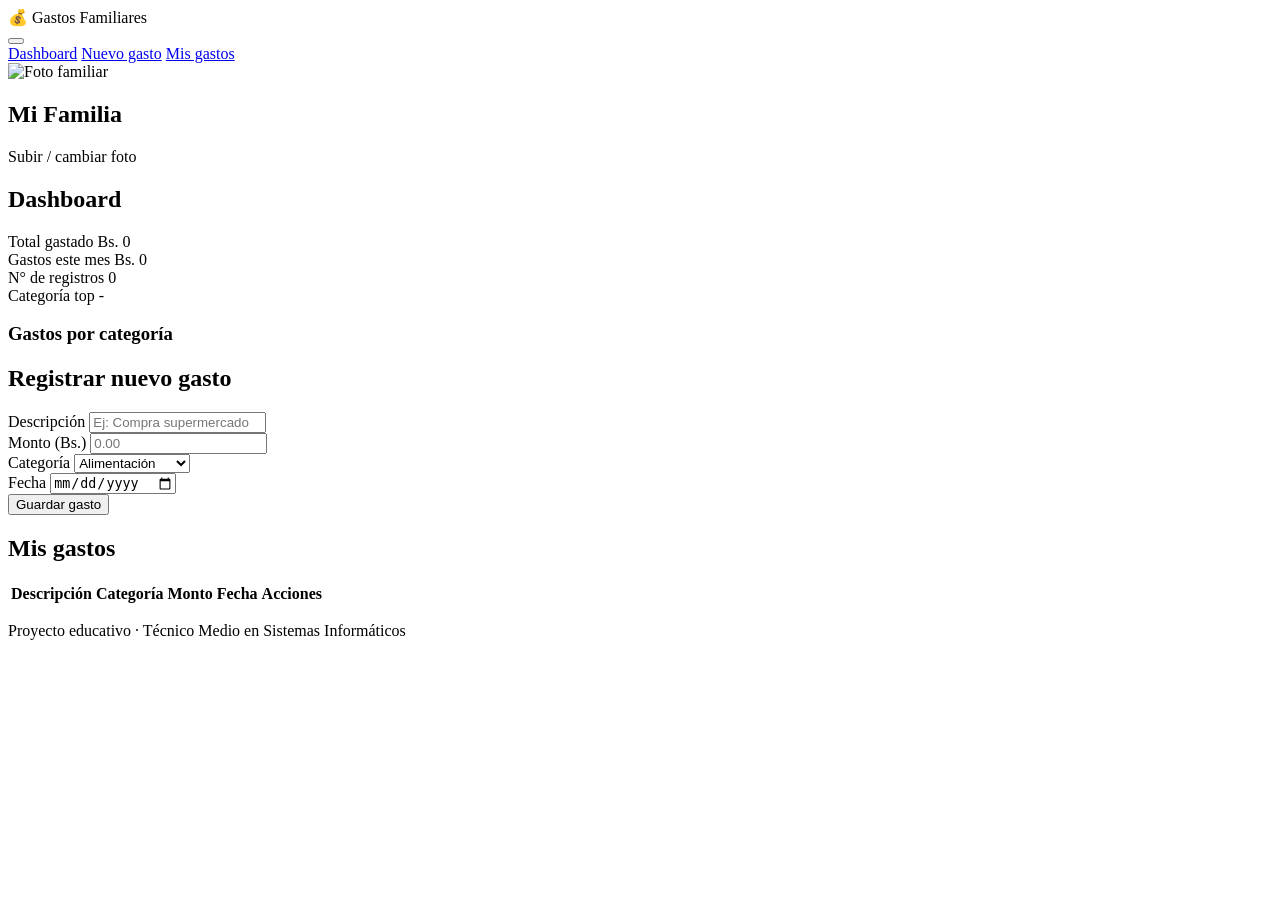
==== index.html @ 42d884d1 "Add files via upload" ====
<!DOCTYPE html>
<html lang="es">
<head>
  <meta charset="UTF-8" />
  <meta name="viewport" content="width=device-width, initial-scale=1.0" />
  <title>Gastos Familiares</title>
  <link rel="stylesheet" href="css/style.css" />
</head>
<body>

  <!-- HEADER -->
  <header class="header">
    <div class="header__left">
      <span class="header__logo">💰 Gastos Familiares</span>
    </div>
    <button class="hamburger" id="hamburgerBtn" aria-label="Abrir menú">
      <span></span>
      <span></span>
      <span></span>
    </button>
    <nav class="nav" id="navMenu">
      <a href="#dashboard" class="nav__link">Dashboard</a>
      <a href="#nuevo-gasto" class="nav__link">Nuevo gasto</a>
      <a href="#lista-gastos" class="nav__link">Mis gastos</a>
    </nav>
  </header>

  <main class="main">

    <!-- SECCIÓN: FOTO FAMILIAR -->
    <section class="familia-card">
      <div class="familia-card__foto">
        <img id="fotoFamiliar" src="" alt="Foto familiar" />
      </div>
      <div class="familia-card__info">
        <h2 id="nombreFamilia">Mi Familia</h2>
        <label class="btn btn--secondary" for="inputFoto">Subir / cambiar foto</label>
        <input type="file" id="inputFoto" accept="image/*" hidden />
      </div>
    </section>

    <!-- DASHBOARD -->
    <section id="dashboard" class="dashboard">
      <h2 class="section-title">Dashboard</h2>

      <div class="stats-grid">
        <div class="stat-card">
          <span class="stat-card__label">Total gastado</span>
          <span class="stat-card__value" id="statTotal">Bs. 0</span>
        </div>
        <div class="stat-card">
          <span class="stat-card__label">Gastos este mes</span>
          <span class="stat-card__value" id="statMes">Bs. 0</span>
        </div>
        <div class="stat-card">
          <span class="stat-card__label">N° de registros</span>
          <span class="stat-card__value" id="statCantidad">0</span>
        </div>
        <div class="stat-card">
          <span class="stat-card__label">Categoría top</span>
          <span class="stat-card__value" id="statCategoriaTop">-</span>
        </div>
      </div>

      <div class="categorias-breakdown">
        <h3 class="section-subtitle">Gastos por categoría</h3>
        <div id="categoriasContainer"></div>
      </div>
    </section>

    <!-- FORMULARIO NUEVO GASTO -->
    <section id="nuevo-gasto" class="form-section">
      <h2 class="section-title">Registrar nuevo gasto</h2>
      <form id="formGasto" class="form-gasto">
        <input type="hidden" id="gastoId" />

        <div class="form-group">
          <label for="descripcion">Descripción</label>
          <input type="text" id="descripcion" required placeholder="Ej: Compra supermercado" />
        </div>

        <div class="form-group">
          <label for="monto">Monto (Bs.)</label>
          <input type="number" id="monto" step="0.01" min="0" required placeholder="0.00" />
        </div>

        <div class="form-group">
          <label for="categoria">Categoría</label>
          <select id="categoria">
            <option value="Alimentación">Alimentación</option>
            <option value="Transporte">Transporte</option>
            <option value="Servicios">Servicios</option>
            <option value="Salud">Salud</option>
            <option value="Educación">Educación</option>
            <option value="Entretenimiento">Entretenimiento</option>
            <option value="Otros">Otros</option>
          </select>
        </div>

        <div class="form-group">
          <label for="fecha">Fecha</label>
          <input type="date" id="fecha" required />
        </div>

        <div class="form-actions">
          <button type="submit" class="btn btn--primary" id="btnGuardar">Guardar gasto</button>
          <button type="button" class="btn btn--ghost" id="btnCancelar" hidden>Cancelar edición</button>
        </div>
      </form>
    </section>

    <!-- LISTA DE GASTOS -->
    <section id="lista-gastos" class="lista-section">
      <h2 class="section-title">Mis gastos</h2>
      <div class="tabla-wrapper">
        <table class="tabla-gastos">
          <thead>
            <tr>
              <th>Descripción</th>
              <th>Categoría</th>
              <th>Monto</th>
              <th>Fecha</th>
              <th>Acciones</th>
            </tr>
          </thead>
          <tbody id="tablaGastosBody">
            <!-- filas generadas por JS -->
          </tbody>
        </table>
      </div>
    </section>

  </main>

  <footer class="footer">
    <p>Proyecto educativo · Técnico Medio en Sistemas Informáticos</p>
  </footer>

  <script src="https://cdn.jsdelivr.net/npm/@supabase/supabase-js@2"></script>
  <script src="js/supabaseClient.js"></script>
  <script src="js/app.js"></script>
</body>
</html>
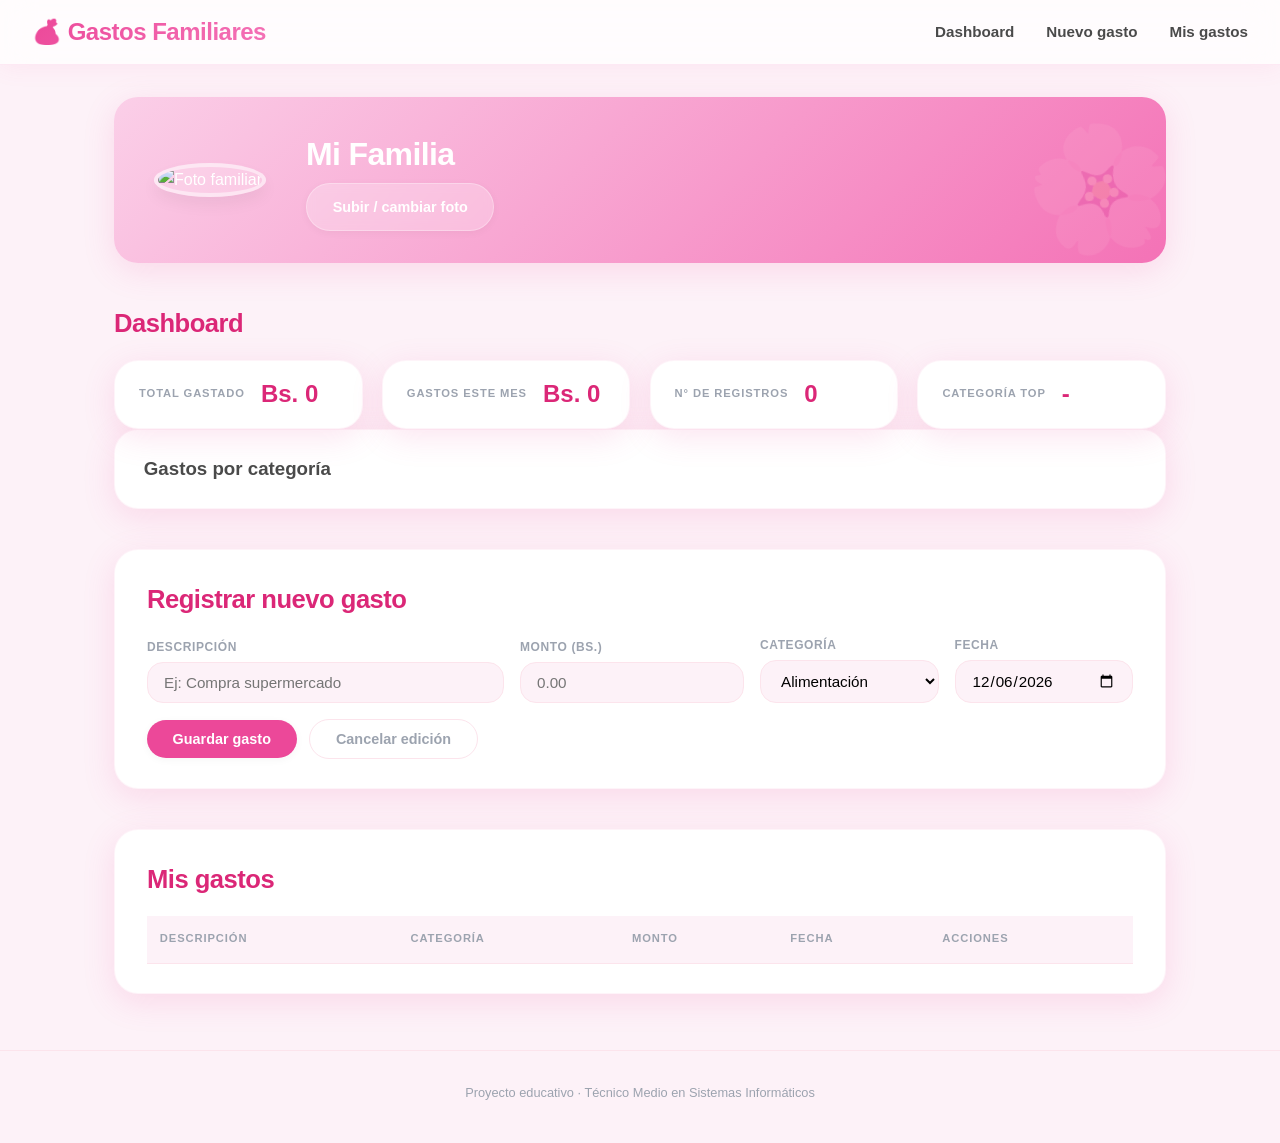
==== commit 9abb0af5: "Update index.html" ====
--- a/index.html
+++ b/index.html
@@ -4,7 +4,7 @@
   <meta charset="UTF-8" />
   <meta name="viewport" content="width=device-width, initial-scale=1.0" />
   <title>Gastos Familiares</title>
-  <link rel="stylesheet" href="css/style.css" />
+  <link rel="stylesheet" href="style.css" />
 </head>
 <body>
 
@@ -137,7 +137,7 @@
   </footer>
 
   <script src="https://cdn.jsdelivr.net/npm/@supabase/supabase-js@2"></script>
-  <script src="js/supabaseClient.js"></script>
-  <script src="js/app.js"></script>
+  <script src="supabaseClient.js"></script>
+  <script src="app.js"></script>
 </body>
 </html>
--- a/style.css
+++ b/style.css
@@ -0,0 +1,636 @@
+/* ================= VARIABLES ================= */
+:root {
+  --color-bg: #fdf2f8;
+  --color-surface: #ffffff;
+  --color-primary: #ec4899;
+  --color-primary-dark: #db2777;
+  --color-secondary: #f472b6;
+  --color-accent: #fbcfe8;
+  --color-text: #4a4a4a;
+  --color-text-light: #9ca3af;
+  --color-border: #fce4ec;
+  --color-danger: #f43f5e;
+  --color-success: #10b981;
+  --radius: 24px;
+  --shadow: 0 8px 32px rgba(236, 72, 153, 0.15);
+  --shadow-hover: 0 16px 48px rgba(236, 72, 153, 0.25);
+  --transition: 0.25s cubic-bezier(0.4, 0, 0.2, 1);
+}
+
+* {
+  box-sizing: border-box;
+  margin: 0;
+  padding: 0;
+}
+
+body {
+  font-family: "Quicksand", -apple-system, BlinkMacSystemFont, "Segoe UI", Roboto, sans-serif;
+  background: var(--color-bg);
+  color: var(--color-text);
+  line-height: 1.6;
+  min-height: 100vh;
+  padding: 0 0 2rem 0;
+}
+
+.section-title {
+  font-size: 1.6rem;
+  font-weight: 700;
+  margin-bottom: 1rem;
+  color: var(--color-primary-dark);
+  letter-spacing: -0.02em;
+}
+
+/* ================= HEADER ================= */
+.header {
+  display: flex;
+  align-items: center;
+  justify-content: space-between;
+  background: rgba(255, 255, 255, 0.75);
+  backdrop-filter: blur(16px);
+  -webkit-backdrop-filter: blur(16px);
+  padding: 0.8rem 2rem;
+  box-shadow: 0 2px 24px rgba(236, 72, 153, 0.08);
+  position: sticky;
+  top: 0;
+  z-index: 100;
+  border-bottom: 1px solid rgba(236, 72, 153, 0.10);
+}
+
+.header__logo {
+  font-size: 1.5rem;
+  font-weight: 700;
+  background: linear-gradient(135deg, var(--color-primary), var(--color-secondary));
+  -webkit-background-clip: text;
+  -webkit-text-fill-color: transparent;
+  background-clip: text;
+  letter-spacing: -0.5px;
+}
+
+.nav {
+  display: flex;
+  gap: 2rem;
+}
+
+.nav__link {
+  text-decoration: none;
+  color: var(--color-text);
+  font-weight: 600;
+  font-size: 0.95rem;
+  transition: color var(--transition);
+  position: relative;
+}
+
+.nav__link::after {
+  content: '';
+  position: absolute;
+  bottom: -6px;
+  left: 0;
+  width: 0;
+  height: 3px;
+  background: var(--color-primary);
+  border-radius: 8px;
+  transition: width var(--transition);
+}
+
+.nav__link:hover {
+  color: var(--color-primary);
+}
+.nav__link:hover::after {
+  width: 100%;
+}
+
+.hamburger {
+  display: none;
+  flex-direction: column;
+  justify-content: space-between;
+  width: 28px;
+  height: 22px;
+  background: none;
+  border: none;
+  cursor: pointer;
+  padding: 0;
+}
+
+.hamburger span {
+  display: block;
+  height: 3px;
+  width: 100%;
+  background: var(--color-text);
+  border-radius: 4px;
+  transition: all var(--transition);
+}
+
+.hamburger.active span:nth-child(1) {
+  transform: translateY(9px) rotate(45deg);
+}
+.hamburger.active span:nth-child(2) {
+  opacity: 0;
+}
+.hamburger.active span:nth-child(3) {
+  transform: translateY(-9px) rotate(-45deg);
+}
+
+/* ================= MAIN ================= */
+.main {
+  max-width: 1100px;
+  margin: 0 auto;
+  padding: 2rem 1.5rem;
+  display: flex;
+  flex-direction: column;
+  gap: 2.5rem;
+}
+
+/* ================= FAMILIA CARD ================= */
+.familia-card {
+  background: linear-gradient(135deg, #fbcfe8, #f472b6);
+  border-radius: var(--radius);
+  padding: 2rem 2.5rem;
+  display: flex;
+  align-items: center;
+  gap: 2.5rem;
+  color: #fff;
+  box-shadow: var(--shadow);
+  transition: transform var(--transition), box-shadow var(--transition);
+  position: relative;
+  overflow: hidden;
+}
+
+.familia-card::after {
+  content: '🌸';
+  position: absolute;
+  right: -10px;
+  bottom: -20px;
+  font-size: 120px;
+  opacity: 0.15;
+  transform: rotate(-10deg);
+}
+
+.familia-card:hover {
+  transform: translateY(-4px);
+  box-shadow: var(--shadow-hover);
+}
+
+.familia-card__foto {
+  flex-shrink: 0;
+  position: relative;
+}
+
+.familia-card__foto img {
+  width: 100px;
+  height: 100px;
+  border-radius: 50%;
+  object-fit: cover;
+  border: 4px solid rgba(255, 255, 255, 0.5);
+  background: rgba(255, 255, 255, 0.2);
+  transition: transform var(--transition);
+  box-shadow: 0 8px 16px rgba(0,0,0,0.05);
+}
+
+.familia-card__foto img:hover {
+  transform: scale(1.05) rotate(-3deg);
+}
+
+.familia-card__info {
+  flex: 1;
+}
+.familia-card__info h2 {
+  font-size: 2rem;
+  font-weight: 700;
+  margin-bottom: 0.2rem;
+  letter-spacing: -0.02em;
+}
+.familia-card__info p {
+  opacity: 0.9;
+  font-size: 1rem;
+}
+
+.input-foto-wrapper {
+  display: flex;
+  align-items: center;
+  gap: 0.8rem;
+  margin-top: 0.6rem;
+}
+.input-foto-wrapper input[type="file"] {
+  display: none;
+}
+.btn-cambiar-foto {
+  background: rgba(255,255,255,0.2);
+  border: 1px solid rgba(255,255,255,0.3);
+  color: #fff;
+  padding: 0.3rem 1rem;
+  border-radius: 40px;
+  font-size: 0.8rem;
+  font-weight: 600;
+  cursor: pointer;
+  transition: all var(--transition);
+  backdrop-filter: blur(4px);
+}
+.btn-cambiar-foto:hover {
+  background: rgba(255,255,255,0.35);
+}
+
+/* ================= BOTONES ================= */
+.btn {
+  display: inline-flex;
+  align-items: center;
+  justify-content: center;
+  gap: 0.4rem;
+  padding: 0.7rem 1.6rem;
+  border-radius: 60px;
+  border: none;
+  cursor: pointer;
+  font-weight: 600;
+  font-size: 0.9rem;
+  font-family: inherit;
+  transition: all var(--transition);
+  text-decoration: none;
+  background: var(--color-surface);
+  color: var(--color-text);
+  box-shadow: 0 2px 8px rgba(0, 0, 0, 0.04);
+}
+
+.btn:hover {
+  transform: translateY(-3px);
+  box-shadow: 0 8px 24px rgba(236, 72, 153, 0.20);
+}
+.btn:active {
+  transform: translateY(0);
+}
+
+.btn--primary {
+  background: var(--color-primary);
+  color: #fff;
+}
+.btn--primary:hover {
+  background: var(--color-primary-dark);
+  box-shadow: 0 8px 28px rgba(236, 72, 153, 0.40);
+}
+
+.btn--secondary {
+  background: rgba(255, 255, 255, 0.25);
+  color: #fff;
+  backdrop-filter: blur(4px);
+  border: 1px solid rgba(255, 255, 255, 0.3);
+}
+.btn--secondary:hover {
+  background: rgba(255, 255, 255, 0.4);
+}
+
+.btn--ghost {
+  background: transparent;
+  color: var(--color-text-light);
+  border: 1px solid var(--color-border);
+  box-shadow: none;
+}
+.btn--ghost:hover {
+  background: var(--color-bg);
+  border-color: var(--color-primary);
+}
+
+.btn--small {
+  padding: 0.3rem 1rem;
+  font-size: 0.8rem;
+}
+
+.btn--edit {
+  background: var(--color-secondary);
+  color: #fff;
+}
+.btn--edit:hover {
+  background: #ec4899;
+  box-shadow: 0 8px 20px rgba(244, 114, 182, 0.35);
+}
+
+.btn--delete {
+  background: var(--color-danger);
+  color: #fff;
+}
+.btn--delete:hover {
+  background: #e11d48;
+  box-shadow: 0 8px 20px rgba(244, 63, 94, 0.35);
+}
+
+/* ================= STATS GRID ================= */
+.stats-grid {
+  display: grid;
+  grid-template-columns: repeat(4, 1fr);
+  gap: 1.2rem;
+}
+
+.stat-card {
+  background: var(--color-surface);
+  border-radius: var(--radius);
+  box-shadow: var(--shadow);
+  padding: 1.2rem 1.5rem;
+  display: flex;
+  align-items: center;
+  gap: 1rem;
+  transition: all var(--transition);
+  border: 1px solid rgba(236, 72, 153, 0.06);
+}
+
+.stat-card:hover {
+  transform: translateY(-6px);
+  box-shadow: var(--shadow-hover);
+}
+
+.stat-card__icon {
+  font-size: 2.2rem;
+  line-height: 1;
+}
+
+.stat-card__content {
+  flex: 1;
+}
+
+.stat-card__label {
+  font-size: 0.7rem;
+  text-transform: uppercase;
+  letter-spacing: 0.08em;
+  color: var(--color-text-light);
+  font-weight: 600;
+}
+
+.stat-card__value {
+  font-size: 1.5rem;
+  font-weight: 700;
+  color: var(--color-primary-dark);
+  line-height: 1.2;
+}
+
+/* ================= CATEGORÍAS ================= */
+.categorias-breakdown {
+  background: var(--color-surface);
+  border-radius: var(--radius);
+  padding: 1.5rem 1.8rem;
+  box-shadow: var(--shadow);
+  border: 1px solid rgba(236, 72, 153, 0.06);
+}
+
+.categoria-item {
+  display: flex;
+  align-items: center;
+  gap: 0.8rem;
+  padding: 0.6rem 0;
+  border-bottom: 1px solid var(--color-border);
+}
+.categoria-item:last-child {
+  border-bottom: none;
+}
+.categoria-item__color {
+  display: inline-block;
+  width: 14px;
+  height: 14px;
+  border-radius: 50%;
+  flex-shrink: 0;
+}
+.categoria-item__nombre {
+  flex: 1;
+  font-weight: 500;
+}
+.categoria-item__desc {
+  color: var(--color-text-light);
+  font-size: 0.85rem;
+}
+
+/* ================= FORMULARIO Y TABLA ================= */
+.form-section,
+.lista-section {
+  background: var(--color-surface);
+  border-radius: var(--radius);
+  padding: 1.8rem 2rem;
+  box-shadow: var(--shadow);
+  border: 1px solid rgba(236, 72, 153, 0.06);
+}
+
+.form-gasto {
+  display: grid;
+  grid-template-columns: 2fr 1fr 1fr 1fr;
+  gap: 1rem;
+  align-items: end;
+}
+
+.form-group {
+  display: flex;
+  flex-direction: column;
+  gap: 0.3rem;
+}
+
+.form-group label {
+  font-size: 0.75rem;
+  font-weight: 600;
+  color: var(--color-text-light);
+  text-transform: uppercase;
+  letter-spacing: 0.05em;
+}
+
+.form-group input,
+.form-group select {
+  padding: 0.7rem 1rem;
+  border: 1px solid var(--color-border);
+  border-radius: 16px;
+  font-size: 0.95rem;
+  font-family: inherit;
+  background: var(--color-bg);
+  transition: border var(--transition), box-shadow var(--transition);
+}
+
+.form-group input:focus,
+.form-group select:focus {
+  outline: none;
+  border-color: var(--color-primary);
+  box-shadow: 0 0 0 4px rgba(236, 72, 153, 0.12);
+}
+
+.form-actions {
+  display: flex;
+  gap: 0.8rem;
+  align-items: center;
+  grid-column: 1 / -1;
+}
+
+/* ================= TABLA ================= */
+.tabla-wrapper {
+  overflow-x: auto;
+  margin-top: 0.5rem;
+}
+
+.tabla-gastos {
+  width: 100%;
+  border-collapse: collapse;
+}
+
+.tabla-gastos th,
+.tabla-gastos td {
+  text-align: left;
+  padding: 0.9rem 0.8rem;
+  border-bottom: 1px solid var(--color-border);
+  font-size: 0.9rem;
+}
+
+.tabla-gastos th {
+  color: var(--color-text-light);
+  text-transform: uppercase;
+  font-size: 0.7rem;
+  letter-spacing: 0.08em;
+  font-weight: 700;
+  background: var(--color-bg);
+}
+
+.tabla-gastos tr:last-child td {
+  border-bottom: none;
+}
+
+.tabla-gastos tbody tr {
+  transition: background var(--transition);
+}
+
+.tabla-gastos tbody tr:hover {
+  background: rgba(236, 72, 153, 0.04);
+}
+
+.tabla-gastos td .acciones {
+  display: flex;
+  gap: 0.5rem;
+}
+
+.badge-categoria {
+  background: var(--color-bg);
+  padding: 0.2rem 0.8rem;
+  border-radius: 40px;
+  font-size: 0.8rem;
+  font-weight: 500;
+  display: inline-block;
+}
+
+/* ================= TOAST ================= */
+.toast {
+  position: fixed;
+  bottom: 28px;
+  right: 28px;
+  padding: 0.9rem 1.8rem;
+  border-radius: 20px;
+  color: #fff;
+  font-weight: 600;
+  font-size: 0.95rem;
+  animation: subir 0.35s ease;
+  z-index: 999;
+  box-shadow: 0 12px 40px rgba(0, 0, 0, 0.12);
+  backdrop-filter: blur(4px);
+}
+.toast--exito {
+  background: linear-gradient(135deg, #10b981, #34d399);
+}
+.toast--error {
+  background: linear-gradient(135deg, #f43f5e, #fb7185);
+}
+
+@keyframes subir {
+  from {
+    opacity: 0;
+    transform: translateY(30px) scale(0.95);
+  }
+  to {
+    opacity: 1;
+    transform: translateY(0) scale(1);
+  }
+}
+
+/* ================= RESPONSIVE ================= */
+@media (max-width: 768px) {
+  .hamburger {
+    display: flex;
+  }
+  .nav {
+    position: absolute;
+    top: 100%;
+    left: 0;
+    right: 0;
+    background: rgba(255, 255, 255, 0.95);
+    backdrop-filter: blur(16px);
+    flex-direction: column;
+    gap: 0;
+    max-height: 0;
+    overflow: hidden;
+    transition: max-height 0.3s ease;
+    box-shadow: var(--shadow);
+    border-radius: 0 0 var(--radius) var(--radius);
+    padding: 0;
+  }
+  .nav.active {
+    max-height: 300px;
+    padding: 0.5rem 0;
+  }
+  .nav__link {
+    padding: 0.8rem 2rem;
+    border-bottom: 1px solid var(--color-border);
+  }
+
+  .stats-grid {
+    grid-template-columns: repeat(2, 1fr);
+  }
+
+  .form-gasto {
+    grid-template-columns: 1fr;
+  }
+
+  .familia-card {
+    flex-direction: column;
+    text-align: center;
+  }
+
+  .tabla-gastos thead {
+    display: none;
+  }
+  .tabla-gastos,
+  .tabla-gastos tbody,
+  .tabla-gastos tr,
+  .tabla-gastos td {
+    display: block;
+    width: 100%;
+  }
+  .tabla-gastos tr {
+    margin-bottom: 1rem;
+    border: 1px solid var(--color-border);
+    border-radius: var(--radius);
+    padding: 0.8rem;
+    background: var(--color-surface);
+  }
+  .tabla-gastos td {
+    border: none;
+    padding: 0.4rem 0.2rem;
+  }
+  .tabla-gastos td::before {
+    content: attr(data-label);
+    font-weight: 600;
+    color: var(--color-text-light);
+    display: inline-block;
+    width: 120px;
+  }
+}
+
+@media (max-width: 480px) {
+  .stats-grid {
+    grid-template-columns: 1fr;
+  }
+  .header {
+    padding: 0.6rem 1rem;
+  }
+  .main {
+    padding: 1rem 0.8rem;
+  }
+  .form-section,
+  .lista-section {
+    padding: 1.2rem;
+  }
+}
+
+/* ================= FOOTER ================= */
+.footer {
+  text-align: center;
+  padding: 2rem 1.5rem 0.5rem;
+  color: var(--color-text-light);
+  font-size: 0.8rem;
+  border-top: 1px solid var(--color-border);
+  margin-top: 1.5rem;
+}
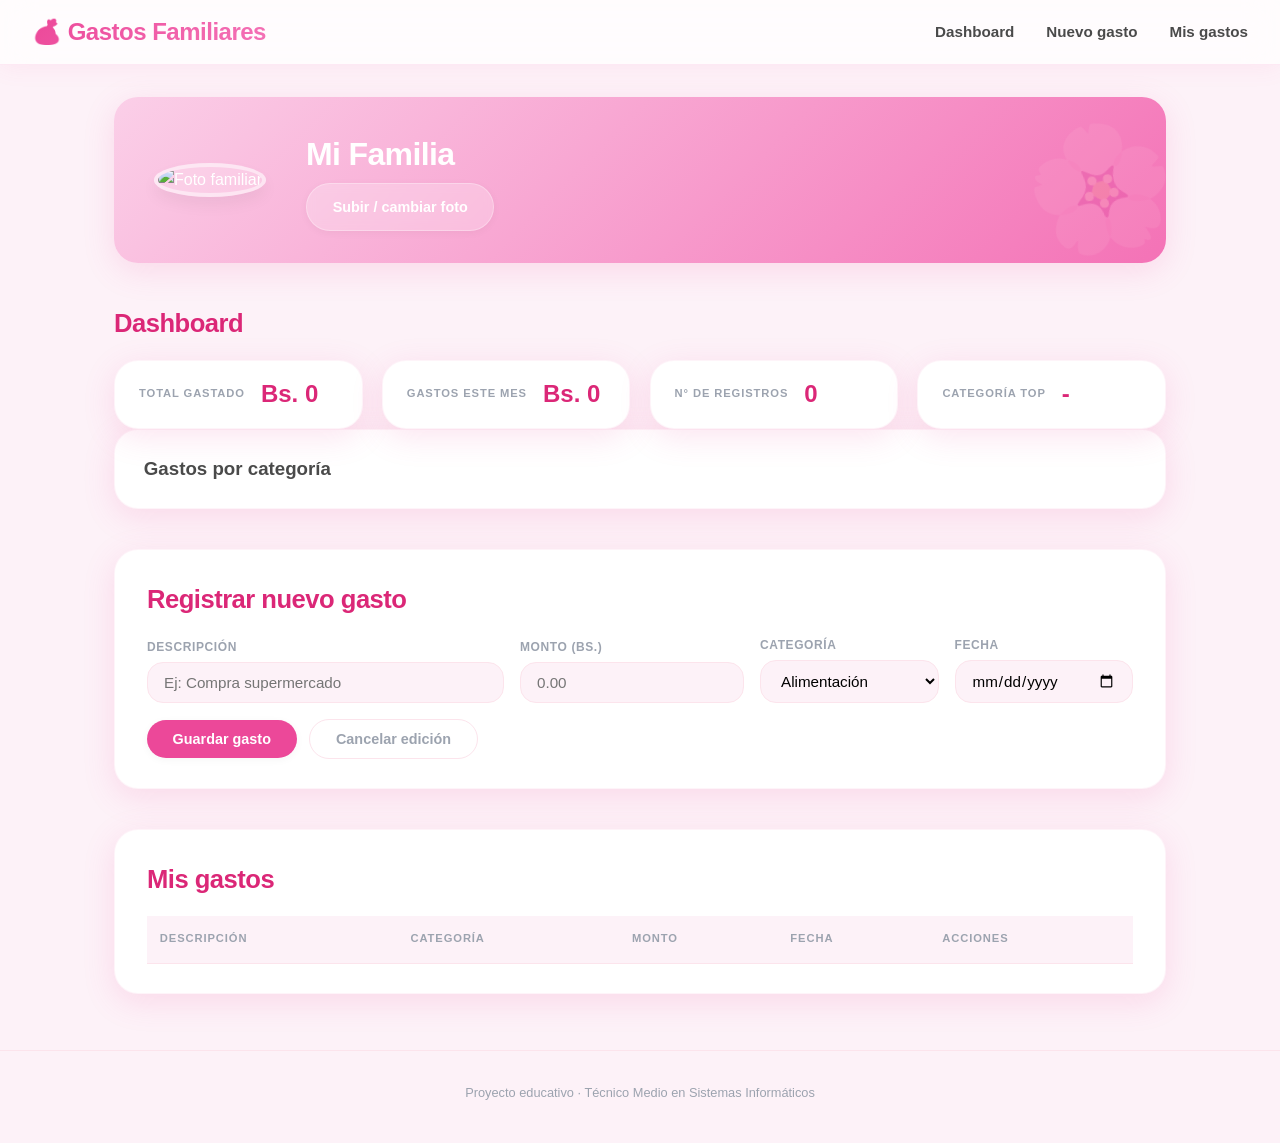
==== commit aa2be859: "Update index.html" ====
--- a/index.html
+++ b/index.html
@@ -135,9 +135,10 @@
   <footer class="footer">
     <p>Proyecto educativo · Técnico Medio en Sistemas Informáticos</p>
   </footer>
-
-  <script src="https://cdn.jsdelivr.net/npm/@supabase/supabase-js@2"></script>
-  <script src="supabaseClient.js"></script>
-  <script src="app.js"></script>
+ <script src="https://cdn.jsdelivr.net/npm/@supabase/supabase-js@2"></script>
+<script src="js/supabaseClient.js"></script>
+<script src="js/toast.js"></script>
+<script src="js/auth.js"></script>
+<script src="js/app.js"></script>
 </body>
 </html>
--- a/style.css
+++ b/style.css
@@ -633,4 +633,36 @@
   font-size: 0.8rem;
   border-top: 1px solid var(--color-border);
   margin-top: 1.5rem;
-}+}
+/* ================= TOAST ================= */
+.toast {
+  position: fixed;
+  bottom: 28px;
+  right: 28px;
+  padding: 0.9rem 1.8rem;
+  border-radius: 20px;
+  color: #fff;
+  font-weight: 600;
+  font-size: 0.95rem;
+  animation: subir 0.35s ease;
+  z-index: 999;
+  box-shadow: 0 12px 40px rgba(0, 0, 0, 0.12);
+  backdrop-filter: blur(4px);
+}
+.toast--exito {
+  background: linear-gradient(135deg, #10b981, #34d399);
+}
+.toast--error {
+  background: linear-gradient(135deg, #f43f5e, #fb7185);
+}
+
+@keyframes subir {
+  from {
+    opacity: 0;
+    transform: translateY(30px) scale(0.95);
+  }
+  to {
+    opacity: 1;
+    transform: translateY(0) scale(1);
+  }
+}
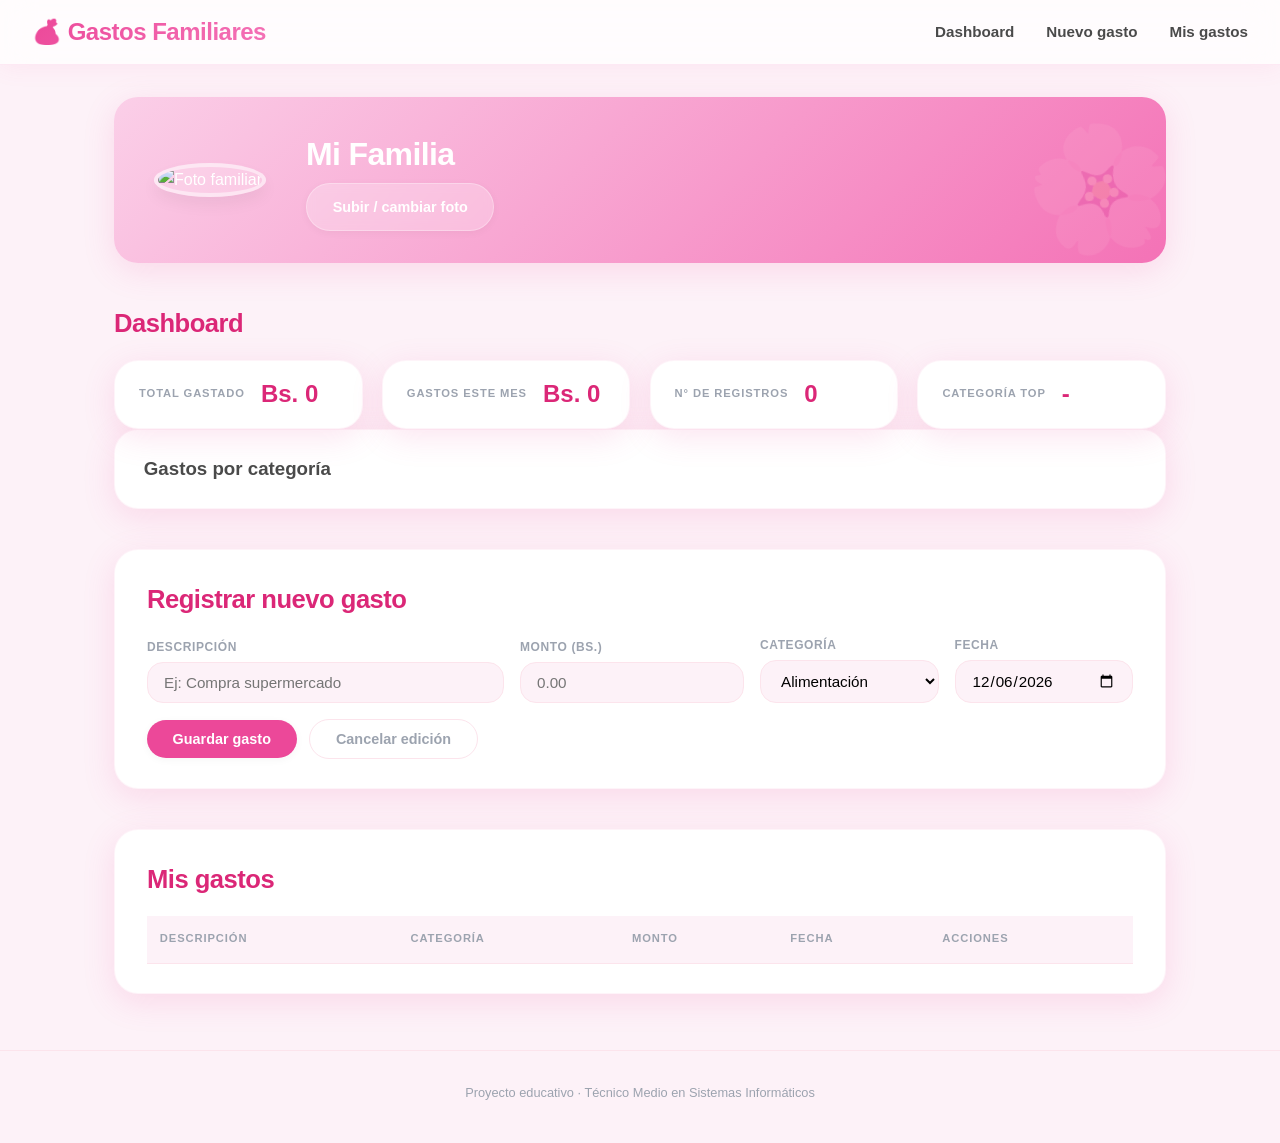
==== commit 1f81a844: "Update index.html" ====
--- a/index.html
+++ b/index.html
@@ -136,9 +136,9 @@
     <p>Proyecto educativo · Técnico Medio en Sistemas Informáticos</p>
   </footer>
  <script src="https://cdn.jsdelivr.net/npm/@supabase/supabase-js@2"></script>
-<script src="js/supabaseClient.js"></script>
-<script src="js/toast.js"></script>
-<script src="js/auth.js"></script>
-<script src="js/app.js"></script>
+<script src="supabaseClient.js"></script>
+<script src="toast.js"></script>
+<script src="auth.js"></script>
+<script src="app.js"></script>
 </body>
 </html>
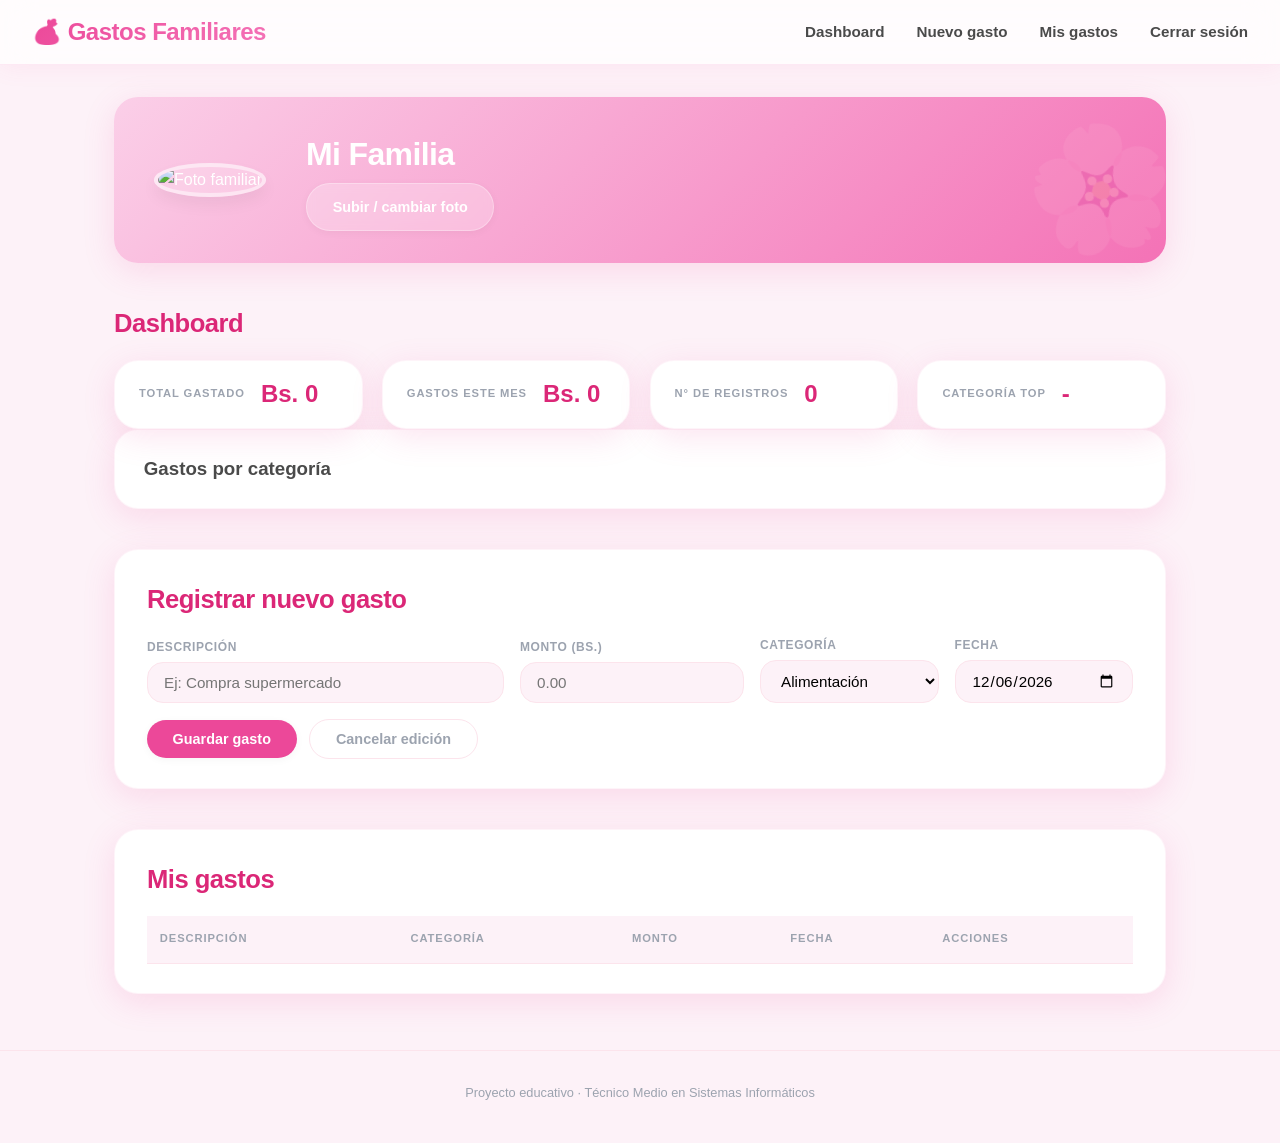
==== commit 688b5bc1: "Update index.html" ====
--- a/index.html
+++ b/index.html
@@ -22,6 +22,7 @@
       <a href="#dashboard" class="nav__link">Dashboard</a>
       <a href="#nuevo-gasto" class="nav__link">Nuevo gasto</a>
       <a href="#lista-gastos" class="nav__link">Mis gastos</a>
+      <a href="#" class="nav__link" id="btnCerrarSesion">Cerrar sesión</a>
     </nav>
   </header>
 
@@ -140,5 +141,16 @@
 <script src="toast.js"></script>
 <script src="auth.js"></script>
 <script src="app.js"></script>
+<script>
+  document.getElementById('btnCerrarSesion').addEventListener('click', async (e) => {
+    e.preventDefault();
+    const { error } = await supabase.auth.signOut();
+    if (error) {
+      console.error('Error al cerrar sesión:', error);
+      return;
+    }
+    window.location.href = 'login.html';
+  });
+</script>
 </body>
 </html>
